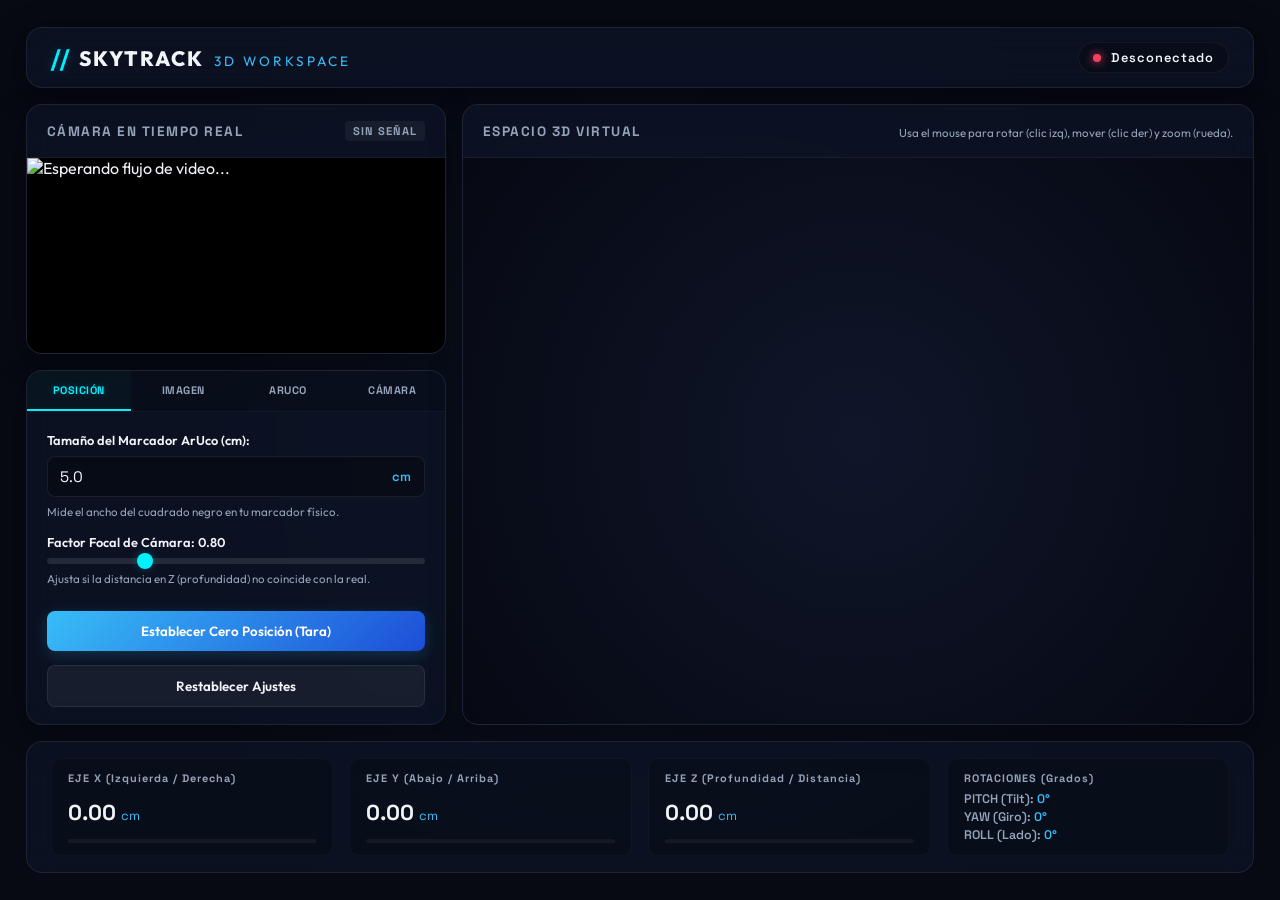
==== index.html @ a31d5227 "Initial commit" ====
<!DOCTYPE html>
<html lang="es">
<head>
    <meta charset="UTF-8">
    <meta name="viewport" content="width=device-width, initial-scale=1.0">
    <title>SKYTRACK // ArUco 3D Workspace</title>
    <link rel="stylesheet" href="style.css">
    <!-- Google Fonts -->
    <link rel="preconnect" href="https://fonts.googleapis.com">
    <link rel="preconnect" href="https://fonts.gstatic.com" crossorigin>
    <link href="https://fonts.googleapis.com/css2?family=Outfit:wght@300;400;600;800&family=Space+Grotesk:wght@400;700&display=swap" rel="stylesheet">
    <!-- Three.js & OrbitControls -->
    <script src="https://cdnjs.cloudflare.com/ajax/libs/three.js/r128/three.min.js"></script>
    <script src="https://cdn.jsdelivr.net/npm/three@0.128.0/examples/js/controls/OrbitControls.js"></script>
</head>
<body>
    <div class="glow-bg"></div>
    
    <div class="app-container">
        <!-- Header -->
        <header class="app-header">
            <div class="logo-area">
                <span class="logo-accent">//</span>
                <h1>SKYTRACK <span class="sub-logo">3D WORKSPACE</span></h1>
            </div>
            <div class="status-indicator">
                <span class="status-dot disconnected" id="connection-dot"></span>
                <span class="status-text" id="connection-text">Desconectado</span>
            </div>
        </header>

        <!-- Main Content Grid -->
        <main class="app-grid">
            <!-- Left Panel: Webcam feed & Calibration -->
            <section class="panel left-panel">
                <!-- Webcam Card -->
                <div class="card webcam-card">
                    <div class="card-header">
                        <h2>CÁMARA EN TIEMPO REAL</h2>
                        <span class="card-badge" id="tracking-badge">Sin Señal</span>
                    </div>
                    <div class="video-container">
                        <img id="webcam-stream" src="" alt="Esperando flujo de video...">
                        <div class="tracking-overlay" id="tracking-overlay"></div>
                    </div>
                </div>

                <!-- Calibration Card with Tabs -->
                <div class="card calibration-card">
                    <div class="tab-header">
                        <button class="tab-btn active" data-tab="tab-pos">Posición</button>
                        <button class="tab-btn" data-tab="tab-img">Imagen</button>
                        <button class="tab-btn" data-tab="tab-aruco">ArUco</button>
                        <button class="tab-btn" data-tab="tab-cam">Cámara</button>
                    </div>
                    <div class="card-body">
                        
                        <!-- TAB 1: Posición -->
                        <div id="tab-pos" class="tab-content active">
                            <div class="control-group">
                                <label for="marker-size-input">Tamaño del Marcador ArUco (cm):</label>
                                <div class="input-with-unit">
                                    <input type="number" id="marker-size-input" value="5.0" min="2.0" max="30.0" step="0.5">
                                    <span class="unit">cm</span>
                                </div>
                                <span class="control-hint">Mide el ancho del cuadrado negro en tu marcador físico.</span>
                            </div>
                            
                            <div class="control-group">
                                <label for="focal-length-slider">Factor Focal de Cámara: <span id="focal-val">0.80</span></label>
                                <input type="range" id="focal-length-slider" min="0.4" max="2.0" step="0.05" value="0.80">
                                <span class="control-hint">Ajusta si la distancia en Z (profundidad) no coincide con la real.</span>
                            </div>

                            <button id="btn-zero-calibrate" class="btn btn-primary" style="margin-top: 10px;">
                                Establecer Cero Posición (Tara)
                            </button>
                            <button id="btn-reset-calibration" class="btn btn-secondary">
                                Restablecer Ajustes
                            </button>
                        </div>

                        <!-- TAB 2: Imagen -->
                        <div id="tab-img" class="tab-content">
                            <div class="control-group-row" style="display: flex; justify-content: space-between; align-items: center;">
                                <label for="auto-contrast-checkbox" style="font-size: 0.8rem; font-weight: 600; color: var(--text-primary);">Auto-Optimizar Iluminación (CLAHE):</label>
                                <input type="checkbox" id="auto-contrast-checkbox" checked style="width: 18px; height: 18px; cursor: pointer; accent-color: var(--accent-cyan);">
                            </div>
                            <span class="control-hint" style="margin-top: -8px;">Corrige sombras y reflejos locales de forma adaptativa.</span>

                            <div class="control-group">
                                <label for="clahe-clip-slider">Límite Contraste CLAHE: <span id="clahe-clip-val">3.0</span></label>
                                <input type="range" id="clahe-clip-slider" min="1.0" max="10.0" step="0.5" value="3.0">
                                <span class="control-hint">Límite de amplificación de contraste para CLAHE.</span>
                            </div>

                            <div class="control-group">
                                <label for="clahe-grid-slider">Grilla de CLAHE (Px): <span id="clahe-grid-val">8</span></label>
                                <input type="range" id="clahe-grid-slider" min="2" max="24" step="2" value="8">
                                <span class="control-hint">Tamaño del bloque de procesamiento local (ej. 8x8 píxeles).</span>
                            </div>

                            <div class="control-group">
                                <label for="noise-reduction-select">Filtro de Ruido (Reducción de Puntos):</label>
                                <div class="select-container" style="position: relative; display: flex; align-items: center;">
                                    <select id="noise-reduction-select" style="width: 100%; background: rgba(0, 0, 0, 0.3); border: 1px solid var(--card-border); border-radius: 8px; color: var(--text-primary); padding: 10px 12px; font-family: var(--font-mono); font-size: 0.95rem; outline: none; transition: border-color 0.2s; cursor: pointer; -webkit-appearance: none; -moz-appearance: none; appearance: none;">
                                        <option value="0" selected>Sin Filtro (Papel Liso)</option>
                                        <option value="3">Bajo (Mediana 3x3) - Recomendado para impresora ruidosa</option>
                                        <option value="5">Medio (Mediana 5x5)</option>
                                        <option value="7">Alto (Mediana 7x7)</option>
                                    </select>
                                    <span style="position: absolute; right: 14px; pointer-events: none; color: var(--accent-blue); font-size: 0.8rem;">▼</span>
                                </div>
                                <span class="control-hint">Elimina puntos blancos y negros (textura del papel/impresión) para unir los bordes.</span>
                            </div>

                            <div class="control-group">
                                <label for="brightness-slider">Brillo Manual: <span id="brightness-val">0</span></label>
                                <input type="range" id="brightness-slider" min="-100" max="100" step="5" value="0">
                            </div>

                            <div class="control-group">
                                <label for="contrast-slider">Contraste Manual: <span id="contrast-val">1.0</span></label>
                                <input type="range" id="contrast-slider" min="0.5" max="3.0" step="0.1" value="1.0">
                            </div>

                            <div class="control-group-row" style="display: flex; justify-content: space-between; align-items: center; margin-top: 5px;">
                                <label for="show-processed-checkbox" style="font-size: 0.8rem; font-weight: 600; color: var(--text-primary);">Ver Imagen Binarizada (B&N):</label>
                                <input type="checkbox" id="show-processed-checkbox" style="width: 18px; height: 18px; cursor: pointer; accent-color: var(--accent-cyan);">
                            </div>
                            <span class="control-hint" style="margin-top: -8px;">Muestra exactamente el mapa binario umbralizado que lee OpenCV.</span>

                            <hr style="border: 0; border-top: 1px solid var(--card-border); margin: 15px 0;">

                            <div class="control-group-row" style="display: flex; justify-content: space-between; align-items: center;">
                                <label for="bilateral-checkbox" style="font-size: 0.8rem; font-weight: 600; color: var(--text-primary);">Filtro Bilateral (Niebla/Ruido):</label>
                                <input type="checkbox" id="bilateral-checkbox" checked style="width: 18px; height: 18px; cursor: pointer; accent-color: var(--accent-cyan);">
                            </div>
                            <span class="control-hint" style="margin-top: -8px;">Suaviza el ruido conservando los bordes nítidos de los marcadores.</span>

                            <div class="control-group-row" style="display: flex; justify-content: space-between; align-items: center; margin-top: 10px;">
                                <label for="morphology-checkbox" style="font-size: 0.8rem; font-weight: 600; color: var(--text-primary);">Operación Morfológica (Limpiar):</label>
                                <input type="checkbox" id="morphology-checkbox" checked style="width: 18px; height: 18px; cursor: pointer; accent-color: var(--accent-cyan);">
                            </div>
                            <span class="control-hint" style="margin-top: -8px;">Cierra huecos de suciedad y abre huecos negros en zonas blancas.</span>

                            <div class="control-group">
                                <label for="morphology-kernel-slider">Radio Limpieza Morfológica: <span id="morphology-kernel-val">3</span></label>
                                <input type="range" id="morphology-kernel-slider" min="3" max="7" step="2" value="3">
                                <span class="control-hint">Tamaño del radio de píxeles a limpiar en la matriz.</span>
                            </div>
                        </div>

                        <!-- TAB 3: ArUco -->
                        <div id="tab-aruco" class="tab-content">
                            <div class="control-group">
                                <label for="tracking-mode-select">Modo de Seguimiento de Marcador:</label>
                                <div class="select-container" style="position: relative; display: flex; align-items: center;">
                                    <select id="tracking-mode-select" style="width: 100%; background: rgba(0, 0, 0, 0.3); border: 1px solid var(--card-border); border-radius: 8px; color: var(--text-primary); padding: 10px 12px; font-family: var(--font-mono); font-size: 0.95rem; outline: none; transition: border-color 0.2s; cursor: pointer; -webkit-appearance: none; -moz-appearance: none; appearance: none;">
                                        <option value="dual" selected>Dual Concentración (ID 0 Grande & ID 1 Chico)</option>
                                        <option value="single_small">Solo Marcador Chico Standalone (ID 1)</option>
                                        <option value="single_large">Solo Marcador Grande Standalone (ID 0)</option>
                                    </select>
                                    <span style="position: absolute; right: 14px; pointer-events: none; color: var(--accent-blue); font-size: 0.8rem;">▼</span>
                                </div>
                                <span class="control-hint">Permite probar un único marcador en el centro de forma aislada, o ambos combinados.</span>
                            </div>

                            <div class="control-group">
                                <label for="poly-approx-slider">Aproximación Poligonal: <span id="poly-approx-val">0.055</span></label>
                                <input type="range" id="poly-approx-slider" min="0.01" max="0.12" step="0.005" value="0.055">
                                <span class="control-hint">Aumentar para detectar marcadores con papel curvado/cilíndrico.</span>
                            </div>

                            <div class="control-group">
                                <label for="min-perimeter-slider">Perímetro Mínimo Marcador: <span id="min-perimeter-val">0.015</span></label>
                                <input type="range" id="min-perimeter-slider" min="0.005" max="0.08" step="0.005" value="0.015">
                                <span class="control-hint">Define el tamaño mínimo relativo para capturar el marcador a distancia.</span>
                            </div>

                            <div class="control-group">
                                <label for="max-border-err-slider">Error Máx. Borde Negro: <span id="max-border-err-val">0.50</span></label>
                                <input type="range" id="max-border-err-slider" min="0.1" max="0.9" step="0.05" value="0.50">
                                <span class="control-hint">Porcentaje máximo de píxeles no negros tolerados en el contorno.</span>
                            </div>

                            <div class="control-group">
                                <label for="err-correction-slider">Corrección de Errores (Bits): <span id="err-correction-val">0.80</span></label>
                                <input type="range" id="err-correction-slider" min="0.1" max="1.0" step="0.05" value="0.80">
                                <span class="control-hint">Tasa de bits corruptos que OpenCV intentará autocorregir en la matriz.</span>
                            </div>

                            <hr style="border: 0; border-top: 1px solid var(--card-border); margin: 15px 0;">

                            <div class="control-group-row" style="display: flex; justify-content: space-between; align-items: center;">
                                <label for="roi-checkbox" style="font-size: 0.8rem; font-weight: 600; color: var(--text-primary);">Seguimiento por Región (ROI):</label>
                                <input type="checkbox" id="roi-checkbox" style="width: 18px; height: 18px; cursor: pointer; accent-color: var(--accent-cyan);">
                            </div>
                            <span class="control-hint" style="margin-top: -8px;">Búsqueda acotada localmente para optimizar CPU y evitar falsos contornos.</span>

                            <div class="control-group-row" style="display: flex; justify-content: space-between; align-items: center; margin-top: 10px;">
                                <label for="kalman-checkbox" style="font-size: 0.8rem; font-weight: 600; color: var(--text-primary);">Suavizado Filtro de Kalman:</label>
                                <input type="checkbox" id="kalman-checkbox" checked style="width: 18px; height: 18px; cursor: pointer; accent-color: var(--accent-cyan);">
                            </div>
                            <span class="control-hint" style="margin-top: -8px;">Evita oscilaciones y predice la posición durante oclusiones.</span>

                            <div class="control-group">
                                <label for="kalman-q-slider">Ruido de Proceso Kalman (Q): <span id="kalman-q-val">0.050</span></label>
                                <input type="range" id="kalman-q-slider" min="0.005" max="0.3" step="0.005" value="0.050">
                                <span class="control-hint">Valores pequeños suavizan la trayectoria; valores grandes responden más rápido.</span>
                            </div>

                            <div class="control-group">
                                <label for="kalman-r-slider">Ruido de Medida Kalman (R): <span id="kalman-r-val">0.15</span></label>
                                <input type="range" id="kalman-r-slider" min="0.01" max="0.8" step="0.01" value="0.15">
                                <span class="control-hint">Sensibilidad ante ruidos y vibraciones detectadas por la cámara.</span>
                            </div>
                        </div>

                        <!-- TAB 4: Cámara -->
                        <div id="tab-cam" class="tab-content">
                            <div class="control-group">
                                <label for="camera-select">Cámara de Origen:</label>
                                <div class="select-container" style="position: relative; display: flex; align-items: center;">
                                    <select id="camera-select" style="width: 100%; background: rgba(0, 0, 0, 0.3); border: 1px solid var(--card-border); border-radius: 8px; color: var(--text-primary); padding: 10px 12px; font-family: var(--font-mono); font-size: 0.95rem; outline: none; transition: border-color 0.2s; cursor: pointer; -webkit-appearance: none; -moz-appearance: none; appearance: none;">
                                        <option value="0" selected>Escaneando cámaras...</option>
                                    </select>
                                    <span style="position: absolute; right: 14px; pointer-events: none; color: var(--accent-blue); font-size: 0.8rem;">▼</span>
                                </div>
                                <span class="control-hint">Selecciona la cámara web de la lista de dispositivos detectados al inicio del servidor.</span>
                            </div>
                        </div>
                    </div>
                </div>
            </section>

            <!-- Right Panel: Three.js viewport -->
            <section class="panel right-panel">
                <div class="card viewport-card">
                    <div class="card-header">
                        <h2>ESPACIO 3D VIRTUAL</h2>
                        <div class="viewport-controls">
                            <span class="control-hint">Usa el mouse para rotar (clic izq), mover (clic der) y zoom (rueda).</span>
                        </div>
                    </div>
                    <div class="viewport-container" id="three-container">
                        <!-- Three.js Canvas will be inserted here -->
                    </div>
                </div>
            </section>
        </main>

        <!-- Bottom Panel: Telemetry data -->
        <footer class="app-footer">
            <div class="telemetry-grid">
                <!-- X coordinate -->
                <div class="telemetry-item" id="telemetry-x">
                    <span class="telemetry-label">EJE X (Izquierda / Derecha)</span>
                    <span class="telemetry-val">0.00 <span class="telemetry-unit">cm</span></span>
                    <div class="direction-bar">
                        <div class="bar-fill" id="bar-x"></div>
                    </div>
                </div>

                <!-- Y coordinate -->
                <div class="telemetry-item" id="telemetry-y">
                    <span class="telemetry-label">EJE Y (Abajo / Arriba)</span>
                    <span class="telemetry-val">0.00 <span class="telemetry-unit">cm</span></span>
                    <div class="direction-bar">
                        <div class="bar-fill" id="bar-y"></div>
                    </div>
                </div>

                <!-- Z coordinate -->
                <div class="telemetry-item" id="telemetry-z">
                    <span class="telemetry-label">EJE Z (Profundidad / Distancia)</span>
                    <span class="telemetry-val">0.00 <span class="telemetry-unit">cm</span></span>
                    <div class="direction-bar">
                        <div class="bar-fill" id="bar-z"></div>
                    </div>
                </div>

                <!-- Rotations (Pitch, Yaw, Roll) -->
                <div class="telemetry-item rotation-item">
                    <span class="telemetry-label">ROTACIONES (Grados)</span>
                    <div class="rotations-container">
                        <div class="rot-val">PITCH (Tilt): <span id="val-pitch">0°</span></div>
                        <div class="rot-val">YAW (Giro): <span id="val-yaw">0°</span></div>
                        <div class="rot-val">ROLL (Lado): <span id="val-roll">0°</span></div>
                    </div>
                </div>
            </div>
        </footer>
    </div>

    <script src="app.js"></script>
</body>
</html>
---- style.css ----
/* Reset & base styles */
* {
    margin: 0;
    padding: 0;
    box-sizing: border-box;
}

:root {
    --bg-color: #070913;
    --card-bg: rgba(15, 22, 42, 0.65);
    --card-border: rgba(255, 255, 255, 0.08);
    --card-border-glow: rgba(0, 240, 255, 0.15);
    --text-primary: #f1f5f9;
    --text-secondary: #94a3b8;
    --accent-cyan: #00f0ff;
    --accent-blue: #38bdf8;
    --accent-green: #10b981;
    --accent-red: #f43f5e;
    --glow-cyan: rgba(0, 240, 255, 0.25);
    --glow-green: rgba(16, 185, 129, 0.25);
    --glow-red: rgba(244, 63, 94, 0.25);
    --font-primary: 'Outfit', sans-serif;
    --font-mono: 'Space Grotesk', sans-serif;
}

body {
    background-color: var(--bg-color);
    color: var(--text-primary);
    font-family: var(--font-primary);
    overflow: hidden;
    height: 100vh;
    width: 100vw;
    display: flex;
    justify-content: center;
    align-items: center;
    position: relative;
}

/* Background sci-fi glow effect */
.glow-bg {
    position: absolute;
    top: 50%;
    left: 50%;
    transform: translate(-50%, -50%);
    width: 800px;
    height: 800px;
    background: radial-gradient(circle, rgba(0, 240, 255, 0.05) 0%, rgba(56, 189, 248, 0.02) 50%, transparent 100%);
    z-index: 0;
    pointer-events: none;
}

/* App Container Layout */
.app-container {
    width: 96%;
    height: 94%;
    max-width: 1600px;
    max-height: 950px;
    display: flex;
    flex-direction: column;
    z-index: 1;
    gap: 16px;
}

/* Header */
.app-header {
    display: flex;
    justify-content: space-between;
    align-items: center;
    padding: 14px 24px;
    background: var(--card-bg);
    border: 1px solid var(--card-border);
    backdrop-filter: blur(16px);
    border-radius: 16px;
    box-shadow: 0 8px 32px 0 rgba(0, 0, 0, 0.37);
}

.logo-area {
    display: flex;
    align-items: center;
    gap: 10px;
}

.logo-accent {
    font-family: var(--font-mono);
    color: var(--accent-cyan);
    font-weight: 800;
    font-size: 1.5rem;
    text-shadow: 0 0 10px var(--glow-cyan);
}

.app-header h1 {
    font-size: 1.3rem;
    font-weight: 800;
    letter-spacing: 2px;
}

.sub-logo {
    color: var(--accent-blue);
    font-size: 0.85rem;
    font-weight: 400;
    letter-spacing: 3px;
    margin-left: 5px;
}

.status-indicator {
    display: flex;
    align-items: center;
    gap: 10px;
    padding: 6px 14px;
    background: rgba(0, 0, 0, 0.25);
    border-radius: 30px;
    border: 1px solid rgba(255, 255, 255, 0.05);
}

.status-dot {
    width: 8px;
    height: 8px;
    border-radius: 50%;
    display: inline-block;
    transition: all 0.3s ease;
}

.status-dot.connected {
    background-color: var(--accent-green);
    box-shadow: 0 0 10px var(--accent-green), 0 0 20px var(--accent-green);
    animation: pulse 1.5s infinite;
}

.status-dot.disconnected {
    background-color: var(--accent-red);
    box-shadow: 0 0 10px var(--accent-red);
}

.status-text {
    font-size: 0.8rem;
    font-weight: 600;
    font-family: var(--font-mono);
    letter-spacing: 1px;
}

/* Grid Dashboard */
.app-grid {
    flex: 1;
    display: grid;
    grid-template-columns: 420px 1fr;
    gap: 16px;
    min-height: 0; /* Important for flex child height sizing */
}

.panel {
    display: flex;
    flex-direction: column;
    gap: 16px;
    min-height: 0;
}

/* Glassmorphism Cards */
.card {
    background: var(--card-bg);
    border: 1px solid var(--card-border);
    border-radius: 16px;
    backdrop-filter: blur(16px);
    box-shadow: 0 8px 32px 0 rgba(0, 0, 0, 0.25);
    display: flex;
    flex-direction: column;
    min-height: 0;
    transition: border 0.3s ease, box-shadow 0.3s ease;
}

.card:hover {
    border-color: rgba(0, 240, 255, 0.2);
    box-shadow: 0 8px 32px 0 rgba(0, 240, 255, 0.05);
}

.card-header {
    padding: 16px 20px;
    border-bottom: 1px solid rgba(255, 255, 255, 0.05);
    display: flex;
    justify-content: space-between;
    align-items: center;
}

.card-header h2 {
    font-size: 0.85rem;
    font-weight: 700;
    letter-spacing: 1.5px;
    color: var(--text-secondary);
    font-family: var(--font-mono);
}

.card-badge {
    font-size: 0.7rem;
    padding: 3px 8px;
    border-radius: 4px;
    font-weight: 700;
    font-family: var(--font-mono);
    letter-spacing: 1px;
    text-transform: uppercase;
    background: rgba(255, 255, 255, 0.05);
    color: var(--text-secondary);
}

.card-badge.tracking {
    background: rgba(16, 185, 129, 0.15);
    color: var(--accent-green);
    border: 1px solid rgba(16, 185, 129, 0.25);
    box-shadow: 0 0 5px rgba(16, 185, 129, 0.1);
}

.card-badge.lost {
    background: rgba(244, 63, 94, 0.15);
    color: var(--accent-red);
    border: 1px solid rgba(244, 63, 94, 0.25);
}

.card-badge.estimating {
    background: rgba(249, 115, 22, 0.15);
    color: #f97316;
    border: 1px solid rgba(249, 115, 22, 0.25);
    box-shadow: 0 0 5px rgba(249, 115, 22, 0.1);
}

/* Webcam feed styling */
.webcam-card {
    height: 250px;
}

.video-container {
    position: relative;
    flex: 1;
    background: #000;
    border-bottom-left-radius: 15px;
    border-bottom-right-radius: 15px;
    overflow: hidden;
    display: flex;
    justify-content: center;
    align-items: center;
}

#webcam-stream {
    width: 100%;
    height: 100%;
    object-fit: cover;
}

/* Calibration Card Controls */
.calibration-card {
    flex: 1;
}

.card-body {
    padding: 20px;
    display: flex;
    flex-direction: column;
    gap: 16px;
    overflow-y: auto;
}

.control-group {
    display: flex;
    flex-direction: column;
    gap: 8px;
}

.control-group label {
    font-size: 0.8rem;
    font-weight: 600;
    color: var(--text-primary);
}

.input-with-unit {
    position: relative;
    display: flex;
    align-items: center;
}

.input-with-unit input {
    width: 100%;
    background: rgba(0, 0, 0, 0.3);
    border: 1px solid var(--card-border);
    border-radius: 8px;
    color: var(--text-primary);
    padding: 10px 40px 10px 12px;
    font-family: var(--font-mono);
    font-size: 0.95rem;
    outline: none;
    transition: border-color 0.2s;
}

.input-with-unit input:focus {
    border-color: var(--accent-cyan);
}

.input-with-unit .unit {
    position: absolute;
    right: 14px;
    font-size: 0.8rem;
    font-weight: 600;
    color: var(--accent-blue);
    font-family: var(--font-mono);
}

.control-group input[type="range"] {
    -webkit-appearance: none;
    width: 100%;
    height: 6px;
    border-radius: 5px;
    background: rgba(255, 255, 255, 0.1);
    outline: none;
}

.control-group input[type="range"]::-webkit-slider-thumb {
    -webkit-appearance: none;
    appearance: none;
    width: 16px;
    height: 16px;
    border-radius: 50%;
    background: var(--accent-cyan);
    cursor: pointer;
    box-shadow: 0 0 10px var(--glow-cyan);
    transition: transform 0.1s;
}

.control-group input[type="range"]::-webkit-slider-thumb:hover {
    transform: scale(1.2);
}

.control-hint {
    font-size: 0.72rem;
    color: var(--text-secondary);
    line-height: 1.3;
}

/* Buttons */
.btn {
    width: 100%;
    padding: 12px;
    border-radius: 8px;
    font-weight: 600;
    font-family: var(--font-primary);
    cursor: pointer;
    border: none;
    outline: none;
    transition: all 0.2s ease;
    display: flex;
    justify-content: center;
    align-items: center;
}

.btn-primary {
    background: linear-gradient(135deg, var(--accent-blue) 0%, #1d4ed8 100%);
    color: white;
    box-shadow: 0 4px 15px rgba(56, 189, 248, 0.2);
}

.btn-primary:hover {
    background: linear-gradient(135deg, var(--accent-cyan) 0%, var(--accent-blue) 100%);
    box-shadow: 0 4px 20px var(--glow-cyan);
    transform: translateY(-1px);
}

.btn-secondary {
    background: rgba(255, 255, 255, 0.05);
    color: var(--text-primary);
    border: 1px solid rgba(255, 255, 255, 0.08);
}

.btn-secondary:hover {
    background: rgba(255, 255, 255, 0.1);
    border-color: rgba(255, 255, 255, 0.15);
}

/* 3D Viewport Card */
.viewport-card {
    flex: 1;
}

.viewport-container {
    flex: 1;
    position: relative;
    background: radial-gradient(circle at center, #10162a 0%, #060913 100%);
    border-bottom-left-radius: 15px;
    border-bottom-right-radius: 15px;
    overflow: hidden;
}

/* Telemetry Footer */
.app-footer {
    background: var(--card-bg);
    border: 1px solid var(--card-border);
    border-radius: 16px;
    padding: 16px 24px;
    backdrop-filter: blur(16px);
}

.telemetry-grid {
    display: grid;
    grid-template-columns: repeat(4, 1fr);
    gap: 16px;
}

.telemetry-item {
    background: rgba(0, 0, 0, 0.2);
    border: 1px solid rgba(255, 255, 255, 0.03);
    border-radius: 10px;
    padding: 12px 16px;
    display: flex;
    flex-direction: column;
    justify-content: space-between;
    gap: 6px;
}

.telemetry-label {
    font-size: 0.68rem;
    font-weight: 700;
    letter-spacing: 1px;
    color: var(--text-secondary);
    font-family: var(--font-mono);
}

.telemetry-val {
    font-size: 1.35rem;
    font-weight: 800;
    color: var(--text-primary);
    font-family: var(--font-mono);
}

.telemetry-unit {
    font-size: 0.8rem;
    font-weight: 400;
    color: var(--accent-blue);
}

/* Progress/Direction indicators */
.direction-bar {
    width: 100%;
    height: 4px;
    background: rgba(255, 255, 255, 0.05);
    border-radius: 2px;
    position: relative;
    overflow: hidden;
}

.bar-fill {
    height: 100%;
    width: 0%;
    background: var(--accent-cyan);
    box-shadow: 0 0 8px var(--glow-cyan);
    transition: width 0.1s ease, left 0.1s ease;
    position: absolute;
}

#telemetry-x .bar-fill {
    left: 50%;
    background: var(--accent-cyan);
}

#telemetry-y .bar-fill {
    left: 50%;
    background: var(--accent-blue);
}

#telemetry-z .bar-fill {
    left: 0;
    background: var(--accent-green);
}

/* Rotation Panel Specifics */
.rotations-container {
    display: flex;
    flex-direction: column;
    gap: 2px;
}

.rot-val {
    font-size: 0.78rem;
    font-weight: 600;
    font-family: var(--font-mono);
    color: var(--text-secondary);
}

.rot-val span {
    color: var(--accent-blue);
}

/* Animations */
@keyframes pulse {
    0% {
        box-shadow: 0 0 5px var(--accent-green), 0 0 10px var(--accent-green);
    }
    50% {
        box-shadow: 0 0 12px var(--accent-green), 0 0 25px var(--accent-green);
    }
    100% {
        box-shadow: 0 0 5px var(--accent-green), 0 0 10px var(--accent-green);
    }
}

/* Scrollbar styling */
.card-body::-webkit-scrollbar {
    width: 6px;
}

.card-body::-webkit-scrollbar-track {
    background: transparent;
}

.card-body::-webkit-scrollbar-thumb {
    background: rgba(255, 255, 255, 0.1);
    border-radius: 3px;
}

.card-body::-webkit-scrollbar-thumb:hover {
    background: rgba(255, 255, 255, 0.2);
}

/* Tabs System styling */
.tab-header {
    display: flex;
    background: rgba(0, 0, 0, 0.2);
    border-bottom: 1px solid rgba(255, 255, 255, 0.05);
    border-top-left-radius: 16px;
    border-top-right-radius: 16px;
    overflow: hidden;
}

.tab-btn {
    flex: 1;
    background: transparent;
    border: none;
    color: var(--text-secondary);
    padding: 12px 2px;
    font-size: 0.68rem;
    font-weight: 700;
    font-family: var(--font-mono);
    text-transform: uppercase;
    letter-spacing: 0.5px;
    cursor: pointer;
    transition: all 0.2s ease;
    border-bottom: 2px solid transparent;
    outline: none;
}

.tab-btn:hover {
    color: var(--text-primary);
    background: rgba(255, 255, 255, 0.02);
}

.tab-btn.active {
    color: var(--accent-cyan);
    border-bottom-color: var(--accent-cyan);
    text-shadow: 0 0 8px var(--glow-cyan);
    background: rgba(0, 240, 255, 0.03);
}

/* Tab Content Visibility */
.tab-content {
    display: none;
}

.tab-content.active {
    display: flex;
    flex-direction: column;
    gap: 14px;
}
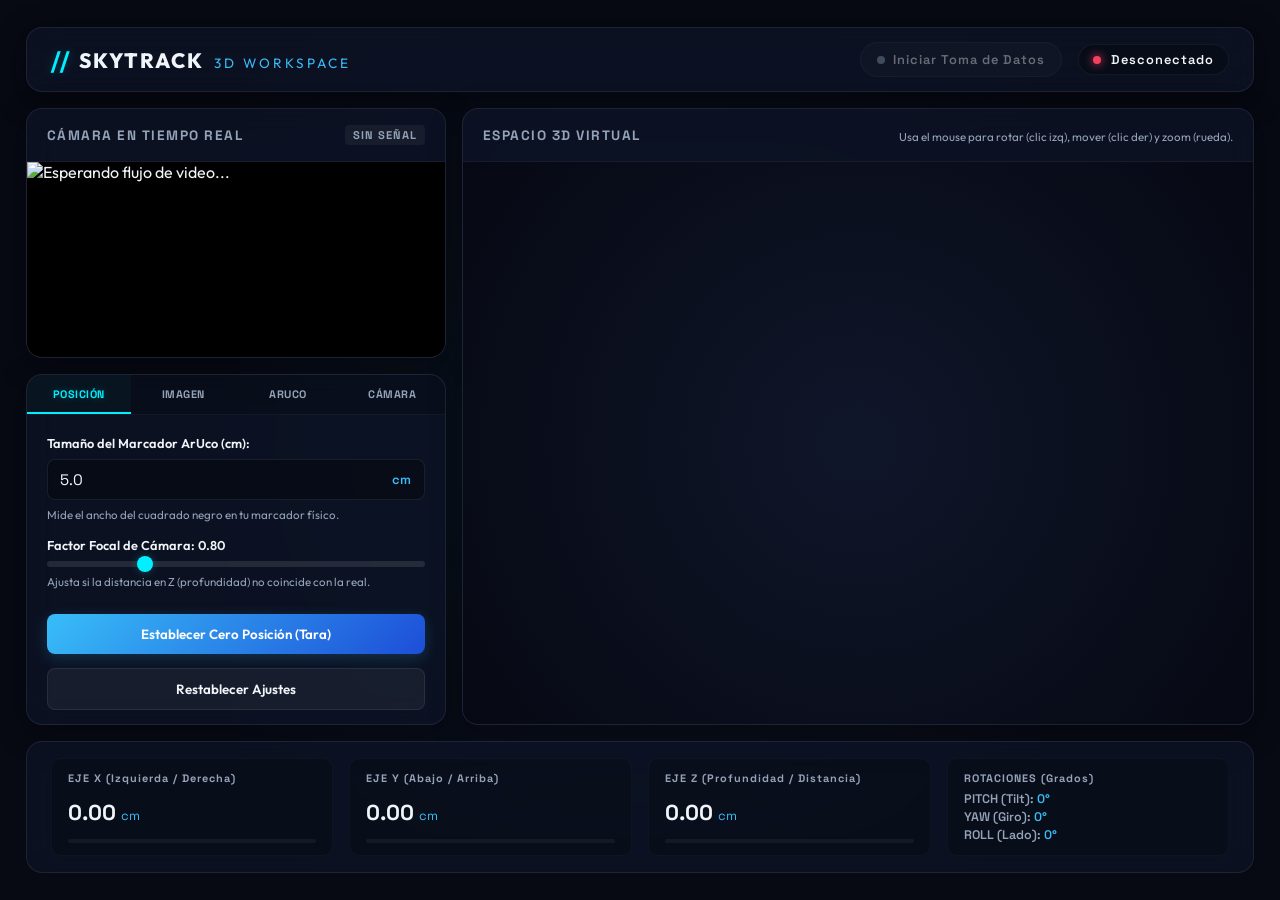
==== commit 01849683: "cuaterniones y toma de datos" ====
--- a/index.html
+++ b/index.html
@@ -23,9 +23,15 @@
                 <span class="logo-accent">//</span>
                 <h1>SKYTRACK <span class="sub-logo">3D WORKSPACE</span></h1>
             </div>
-            <div class="status-indicator">
-                <span class="status-dot disconnected" id="connection-dot"></span>
-                <span class="status-text" id="connection-text">Desconectado</span>
+            <div class="header-controls" style="display: flex; align-items: center; gap: 16px;">
+                <button id="btn-toggle-logging" class="btn-logging" disabled>
+                    <span class="logging-dot"></span>
+                    <span id="logging-text">Iniciar Toma de Datos</span>
+                </button>
+                <div class="status-indicator">
+                    <span class="status-dot disconnected" id="connection-dot"></span>
+                    <span class="status-text" id="connection-text">Desconectado</span>
+                </div>
             </div>
         </header>
 
--- a/style.css
+++ b/style.css
@@ -563,3 +563,75 @@
     flex-direction: column;
     gap: 14px;
 }
+
+/* Data logging button styling */
+.btn-logging {
+    display: flex;
+    align-items: center;
+    gap: 8px;
+    padding: 8px 16px;
+    background: rgba(255, 255, 255, 0.05);
+    border: 1px solid var(--card-border);
+    border-radius: 30px;
+    color: var(--text-primary);
+    font-family: var(--font-mono);
+    font-size: 0.8rem;
+    font-weight: 600;
+    cursor: pointer;
+    transition: all 0.3s ease;
+    outline: none;
+    letter-spacing: 1px;
+}
+
+.btn-logging:hover {
+    background: rgba(255, 255, 255, 0.10);
+    border-color: rgba(255, 255, 255, 0.20);
+    box-shadow: 0 0 10px rgba(255, 255, 255, 0.05);
+}
+
+.btn-logging:disabled {
+    opacity: 0.4;
+    cursor: not-allowed;
+    pointer-events: none;
+}
+
+.logging-dot {
+    width: 8px;
+    height: 8px;
+    border-radius: 50%;
+    background-color: var(--text-secondary);
+    display: inline-block;
+    transition: all 0.3s ease;
+}
+
+/* Logging state: Recording */
+.btn-logging.recording {
+    background: rgba(244, 63, 94, 0.15);
+    border-color: rgba(244, 63, 94, 0.4);
+    color: var(--accent-red);
+    box-shadow: 0 0 15px rgba(244, 63, 94, 0.15);
+}
+
+.btn-logging.recording:hover {
+    background: rgba(244, 63, 94, 0.25);
+    border-color: rgba(244, 63, 94, 0.6);
+}
+
+.btn-logging.recording .logging-dot {
+    background-color: var(--accent-red);
+    box-shadow: 0 0 8px var(--accent-red), 0 0 15px var(--accent-red);
+    animation: pulse-red 1.5s infinite;
+}
+
+@keyframes pulse-red {
+    0% {
+        box-shadow: 0 0 5px var(--accent-red), 0 0 10px var(--accent-red);
+    }
+    50% {
+        box-shadow: 0 0 12px var(--accent-red), 0 0 20px var(--accent-red);
+        background-color: #ff6b8b;
+    }
+    100% {
+        box-shadow: 0 0 5px var(--accent-red), 0 0 10px var(--accent-red);
+    }
+}
